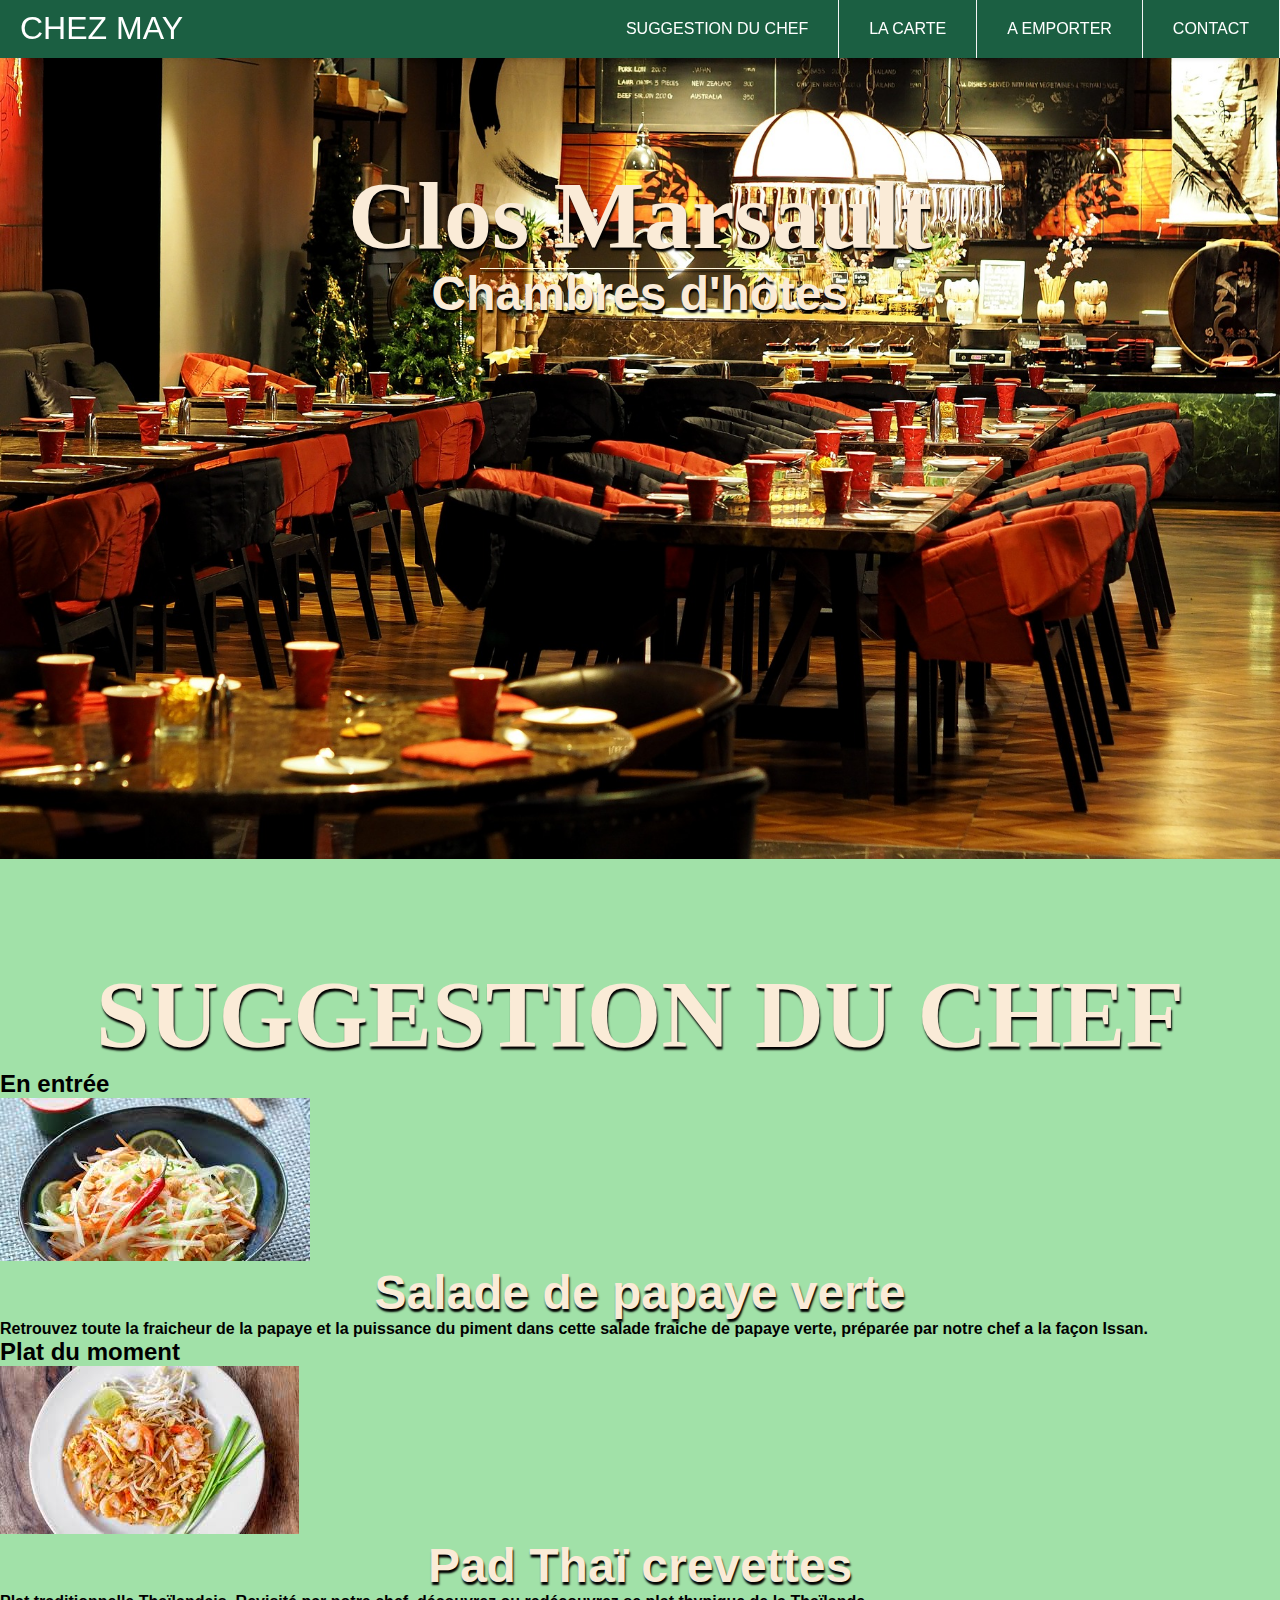
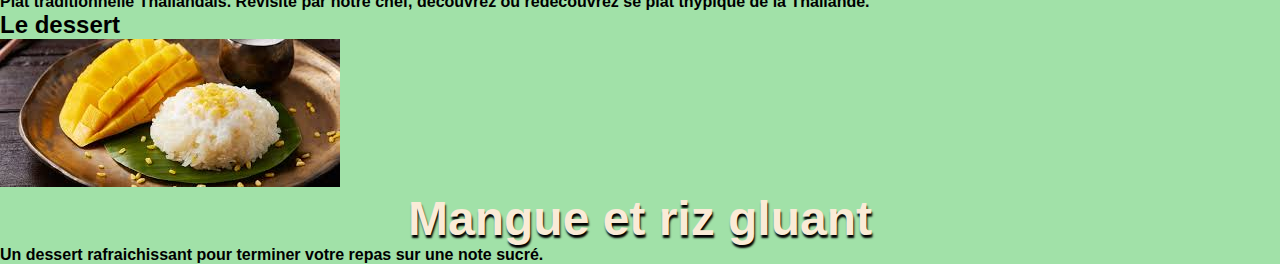
==== index.html @ 7b8f0cb0 "Refonte total" ====
<!DOCTYPE html>
<html lang="en">
  <head>
    <meta charset="UTF-8" />
    <meta http-equiv="X-UA-Compatible" content="IE=edge" />
    <meta name="viewport" content="width=device-width, initial-scale=1.0" />
    <title>Accueil</title>
    <link
      rel="icon"
      type="image/png"
      sizes="16x16"
      href="./images/logovert.png"
    />
    <link type="text/css" rel="stylesheet" href="./style.css" />
  </head>
  <body>
    <header class="header">
      <a href="" class="logo">CHEZ MAY</a>
      <input class="menu-btn" type="checkbox" id="menu-btn" />
      <label class="menu-icon" for="menu-btn"
        ><span class="navicon"></span
      ></label>
      <ul class="menu">
        <li><a href="#work">SUGGESTION DU CHEF</a></li>
        <li><a href="#about">LA CARTE</a></li>
        <li><a href="#careers">A EMPORTER</a></li>
        <li><a href="#contact">CONTACT</a></li>
      </ul>
    </header>

    <div id="imagePrincipale">
      <h1>Clos Marsault</h1>
      <div id="premierTrait"></div>
      <h3>Chambres d'hôtes</h3>
    </div>

    <div class="suggestion">
      <h1>SUGGESTION DU CHEF</h1>
      <div class="entre">
        <h2>En entrée</h2>
        <img src="./images/saladepapaye2.jpg" />
        <h3>Salade de papaye verte</h3>
        <h4>
          Retrouvez toute la fraicheur de la papaye et la puissance du piment
          dans cette salade fraiche de papaye verte, préparée par notre chef a
          la façon Issan.
        </h4>
      </div>
      <div class="plat">
        <h2>Plat du moment</h2>
        <img src="./images/padthai.jpg" />
        <h3>Pad Thaï crevettes</h3>
        <h4>
          Plat traditionnelle Thaïlandais. Revisité par notre chef, découvrez ou
          redécouvrez se plat thypique de la Thaïlande.
        </h4>
      </div>
      <div class="dessert">
        <h2>Le dessert</h2>
        <img src="./images/mangue2.jpg" />
        <h3>Mangue et riz gluant</h3>
        <h4>
          Un dessert rafraichissant pour terminer votre repas sur une note
          sucré.
        </h4>
      </div>
    </div>

    <script src="./script.js"></script>
  </body>
</html>
---- style.css ----
* {
  margin: 0;
  padding: 0;
}
body {
  margin: 0;
  font-family: Helvetica, sans-serif;
  background-color: rgba(161, 225, 168, 1);
}

a {
  color: #000;
}

/* header */

.header {
  background-color: rgba(27, 95, 66, 1);
  box-shadow: 1px 1px 4px 0 rgba(0, 0, 0, 0.1);
  position: fixed;
  width: 100%;
  z-index: 3;
}

.header ul {
  margin: 0;
  padding: 0;
  list-style: none;
  overflow: hidden;
  background-color: rgba(27, 95, 66, 1);
}

.header li a {
  color: white;
  display: block;
  padding: 20px 20px;
  border-right: 1px solid #f4f4f4;
  text-decoration: none;
}

.header li a:hover,
.header .menu-btn:hover {
  color: #000;
  background-color: #f4f4f4;
}

.header .logo {
  color: white;
  display: block;
  float: left;
  font-size: 2em;
  padding: 10px 20px;
  text-decoration: none;
}

/* menu */

.header .menu {
  clear: both;
  max-height: 0;
  transition: max-height 0.2s ease-out;
}

/* menu icon */

.header .menu-icon {
  cursor: pointer;
  display: inline-block;
  float: right;
  padding: 28px 20px;
  position: relative;
  user-select: none;
}

.header .menu-icon .navicon {
  background: #333;
  display: block;
  height: 2px;
  position: relative;
  transition: background 0.2s ease-out;
  width: 18px;
}

.header .menu-icon .navicon:before,
.header .menu-icon .navicon:after {
  background: #333;
  content: "";
  display: block;
  height: 100%;
  position: absolute;
  transition: all 0.2s ease-out;
  width: 100%;
}

.header .menu-icon .navicon:before {
  top: 5px;
}

.header .menu-icon .navicon:after {
  top: -5px;
}

/* menu btn */

.header .menu-btn {
  display: none;
}

.header .menu-btn:checked ~ .menu {
  max-height: 240px;
}

.header .menu-btn:checked ~ .menu-icon .navicon {
  background: transparent;
}

.header .menu-btn:checked ~ .menu-icon .navicon:before {
  transform: rotate(-45deg);
}

.header .menu-btn:checked ~ .menu-icon .navicon:after {
  transform: rotate(45deg);
}

.header .menu-btn:checked ~ .menu-icon:not(.steps) .navicon:before,
.header .menu-btn:checked ~ .menu-icon:not(.steps) .navicon:after {
  top: 0;
}

/* 48em = 768px */

@media (min-width: 48em) {
  .header li {
    float: left;
  }
  .header li a {
    padding: 20px 30px;
  }
  .header .menu {
    clear: none;
    float: right;
    max-height: none;
  }
  .header .menu-icon {
    display: none;
  }
}
/* !!!!!!!!!!image page d'accueil!!!!!!!!!!!!!!!!!!! */
#imagePrincipale {
  padding-top: 60px;
  background: url(./images/grandes\ images/sallerestaurant.jpg) no-repeat fixed
    50% 50%;
  background-size: cover;
  height: 799px;
}

h1 {
  font-family: "Dancing Script", cursive;
  text-align: center;
  color: antiquewhite;
  font-size: 6em;
  margin-top: 100px;
  text-shadow: 1px 3px 2px black;
}

#premierTrait {
  height: 1px;
  width: 25%;
  margin: -3px auto;
  background-color: #fffae1;
  box-shadow: 1px 3px 2px black;
}

h3 {
  text-align: center;
  color: antiquewhite;
  font-size: 3em;
  text-shadow: 1px 3px 2px black;
}
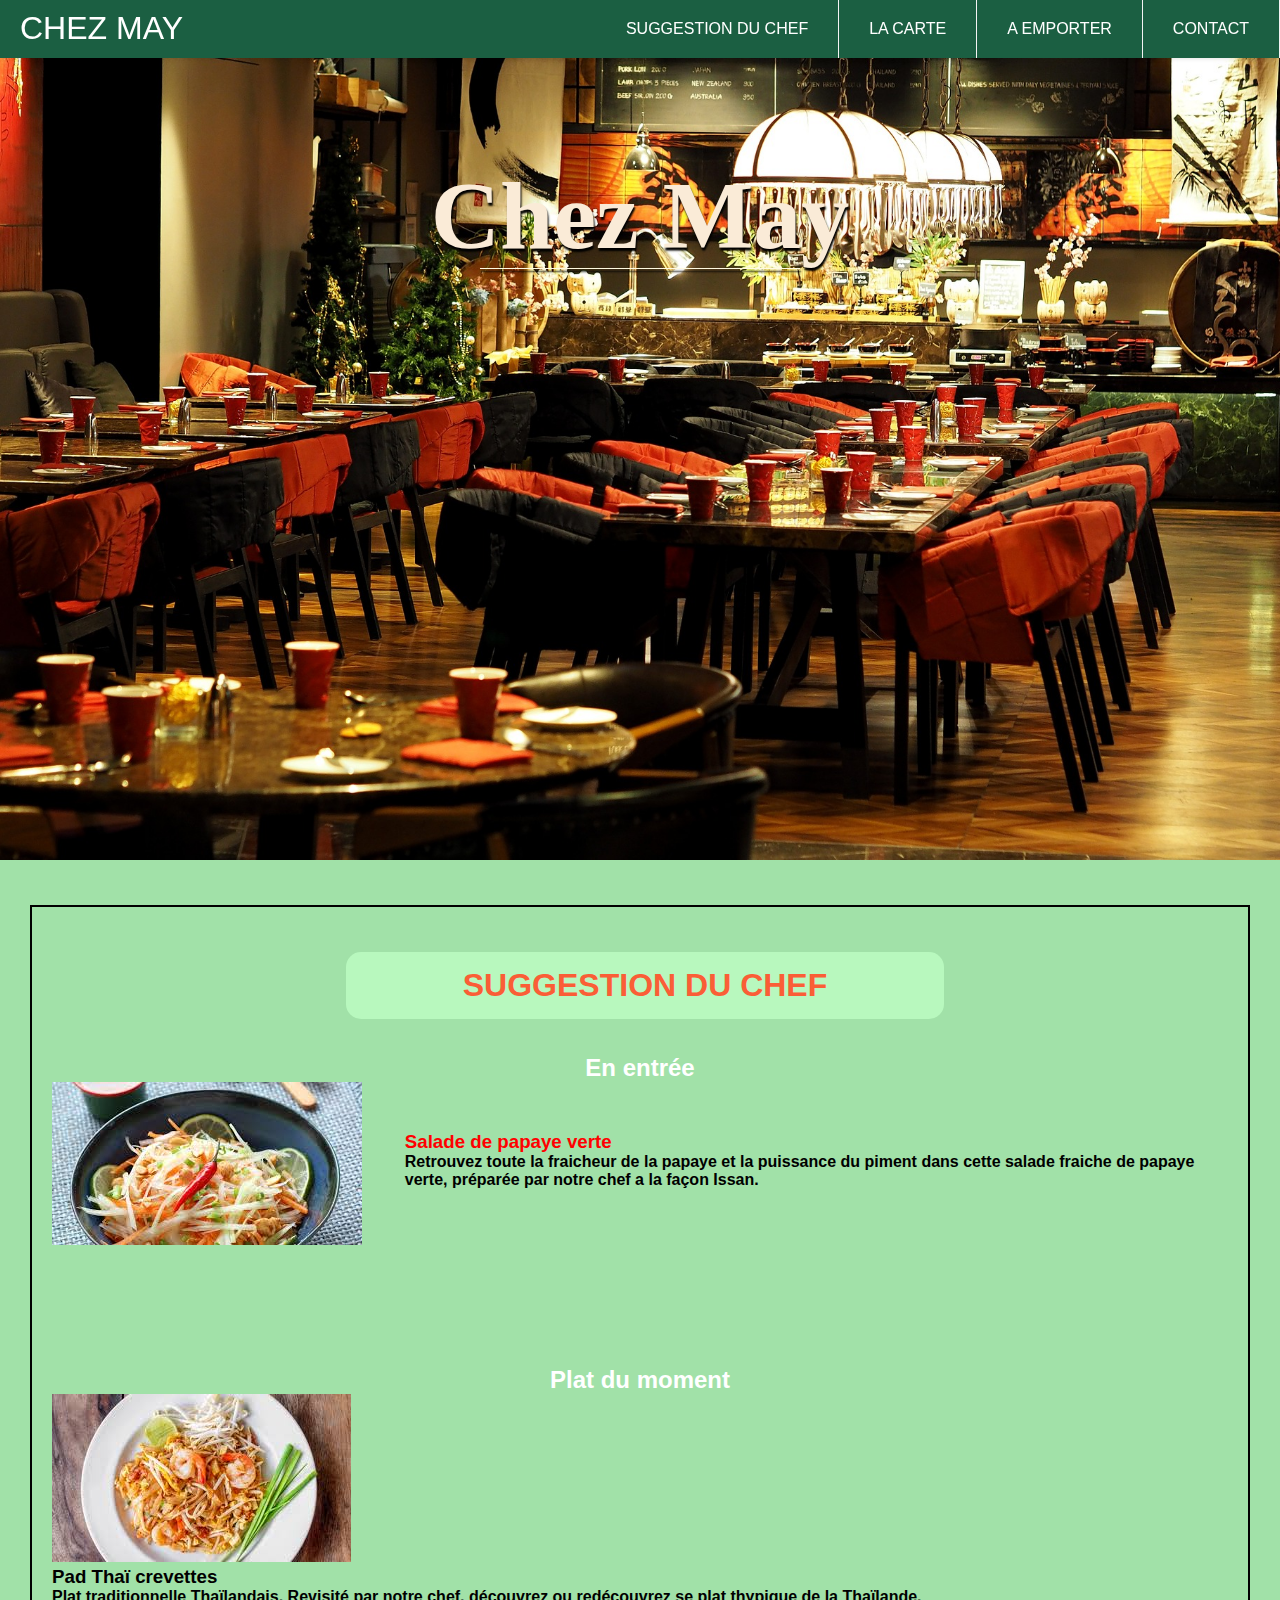
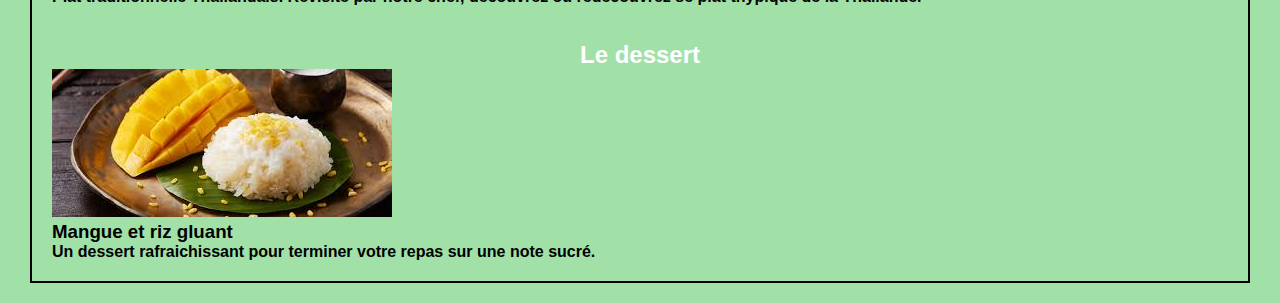
==== commit cfee865f: "Suggestion du chef" ====
--- a/index.html
+++ b/index.html
@@ -29,16 +29,15 @@
     </header>
 
     <div id="imagePrincipale">
-      <h1>Clos Marsault</h1>
+      <h1>Chez May</h1>
       <div id="premierTrait"></div>
-      <h3>Chambres d'hôtes</h3>
     </div>
 
     <div class="suggestion">
       <h1>SUGGESTION DU CHEF</h1>
+      <h2>En entrée</h2>
+      <img class="salade" src="./images/saladepapaye2.jpg" />
       <div class="entre">
-        <h2>En entrée</h2>
-        <img src="./images/saladepapaye2.jpg" />
         <h3>Salade de papaye verte</h3>
         <h4>
           Retrouvez toute la fraicheur de la papaye et la puissance du piment
@@ -46,8 +45,8 @@
           la façon Issan.
         </h4>
       </div>
+      <h2>Plat du moment</h2>
       <div class="plat">
-        <h2>Plat du moment</h2>
         <img src="./images/padthai.jpg" />
         <h3>Pad Thaï crevettes</h3>
         <h4>
--- a/style.css
+++ b/style.css
@@ -146,15 +146,17 @@
   }
 }
 /* !!!!!!!!!!image page d'accueil!!!!!!!!!!!!!!!!!!! */
+
 #imagePrincipale {
   padding-top: 60px;
   background: url(./images/grandes\ images/sallerestaurant.jpg) no-repeat fixed
     50% 50%;
   background-size: cover;
-  height: 799px;
-}
-
-h1 {
+  /* height: 799px; */
+  height: 50em;
+}
+
+#imagePrincipale h1 {
   font-family: "Dancing Script", cursive;
   text-align: center;
   color: antiquewhite;
@@ -171,9 +173,36 @@
   box-shadow: 1px 3px 2px black;
 }
 
-h3 {
+.suggestion {
+  margin: 45px 30px 20px 30px;
+  border: 2px solid;
+  padding: 20px;
+}
+
+.suggestion h1 {
+  background-color: rgba(184, 248, 190, 1);
+  color: rgb(250, 94, 54);
   text-align: center;
-  color: antiquewhite;
-  font-size: 3em;
-  text-shadow: 1px 3px 2px black;
-}
+  width: 50%;
+  margin-left: 25%;
+  margin-top: 25px;
+  margin-bottom: 30px;
+  padding: 15px 5px 15px 5px;
+  border-radius: 15px;
+}
+.suggestion h2 {
+  text-align: center;
+  margin-top: 35px;
+  color: white;
+}
+.entre {
+  display: flex;
+  flex-direction: column;
+  margin-left: 30%;
+  margin-top: -10%;
+  margin-bottom: 15%;
+}
+
+.entre h3 {
+  color: red;
+}
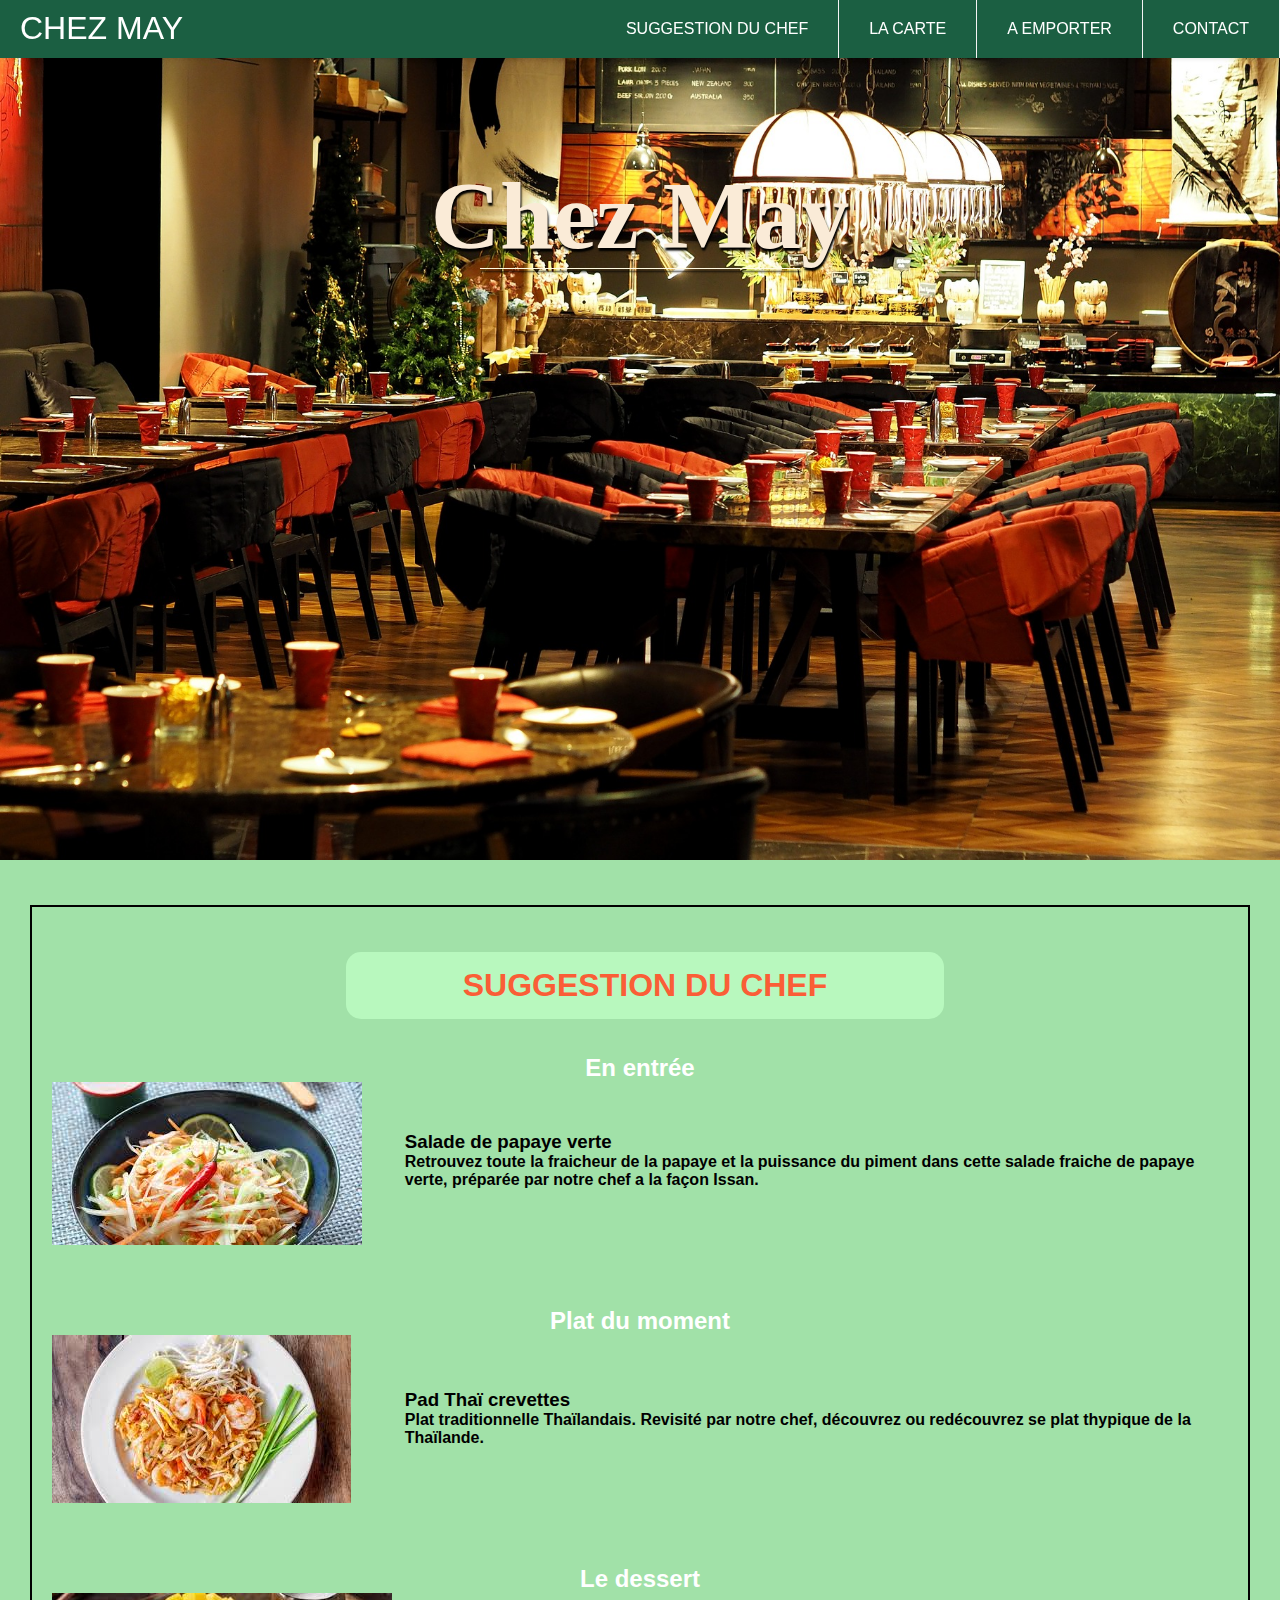
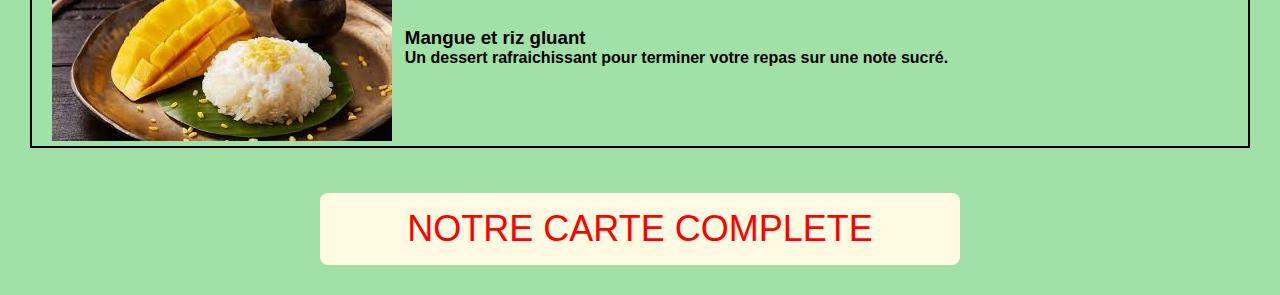
==== commit af21c654: "mise en place de suggestion du chef plus bouton" ====
--- a/index.html
+++ b/index.html
@@ -46,17 +46,17 @@
         </h4>
       </div>
       <h2>Plat du moment</h2>
+      <img class="pad" src="./images/padthai.jpg" />
       <div class="plat">
-        <img src="./images/padthai.jpg" />
         <h3>Pad Thaï crevettes</h3>
         <h4>
           Plat traditionnelle Thaïlandais. Revisité par notre chef, découvrez ou
           redécouvrez se plat thypique de la Thaïlande.
         </h4>
       </div>
+      <h2>Le dessert</h2>
+      <img class="mangue" src="./images/mangue2.jpg" />
       <div class="dessert">
-        <h2>Le dessert</h2>
-        <img src="./images/mangue2.jpg" />
         <h3>Mangue et riz gluant</h3>
         <h4>
           Un dessert rafraichissant pour terminer votre repas sur une note
@@ -65,6 +65,8 @@
       </div>
     </div>
 
+    <button class="button"><a href="#">NOTRE CARTE COMPLETE</a></button>
+
     <script src="./script.js"></script>
   </body>
 </html>
--- a/style.css
+++ b/style.css
@@ -200,9 +200,91 @@
   flex-direction: column;
   margin-left: 30%;
   margin-top: -10%;
-  margin-bottom: 15%;
-}
-
-.entre h3 {
+  margin-bottom: 10%;
+}
+.plat {
+  display: flex;
+  flex-direction: column;
+  margin-left: 30%;
+  margin-top: -10%;
+  margin-bottom: 10%;
+}
+.dessert {
+  display: flex;
+  flex-direction: column;
+  margin-left: 30%;
+  margin-top: -10%;
+  margin-bottom: 5%;
+}
+
+.button {
+  text-align: center;
+  border: none;
+  font-size: 1.2em;
+  border-radius: 8px;
+  font-size: 1.5em;
+  background-color: #fffae1;
+  width: 50%;
+  margin-left: 25%;
+  margin-top: 25px;
+  margin-bottom: 30px;
+  padding: 15px 5px 15px 5px;
+}
+.button a {
   color: red;
-}
+  text-decoration: none;
+  text-align: center;
+  border: none;
+  font-size: 1.2em;
+  border-radius: 8px;
+  font-size: 1.5em;
+}
+
+.button:hover {
+  background-color: red;
+}
+.button a:hover {
+  color: white;
+  background-color: red;
+}
+/* !!!!!!!!!!!!RESPONSIVE§§§§§§§§§§§§§§§§§§§§§§§§§§§§§ */
+@media (max-width: 600px) {
+  .suggestion {
+    margin: 0;
+    border: 2px solid;
+  }
+
+  .suggestion h1 {
+    width: auto;
+    margin-left: 5%;
+    margin-top: 25px;
+    margin-bottom: 30px;
+    padding: 0;
+  }
+
+  .salade {
+    width: 250px;
+  }
+  .entre {
+    margin: 0;
+  }
+  .pad {
+    width: 250px;
+  }
+  .plat {
+    margin: 0;
+  }
+  .mangue {
+    width: 250px;
+  }
+  .dessert {
+    margin: 0;
+  }
+  .button {
+    width: auto;
+    margin-left: 1%;
+    margin-top: 25px;
+    margin-bottom: 30px;
+    padding: 0;
+  }
+}
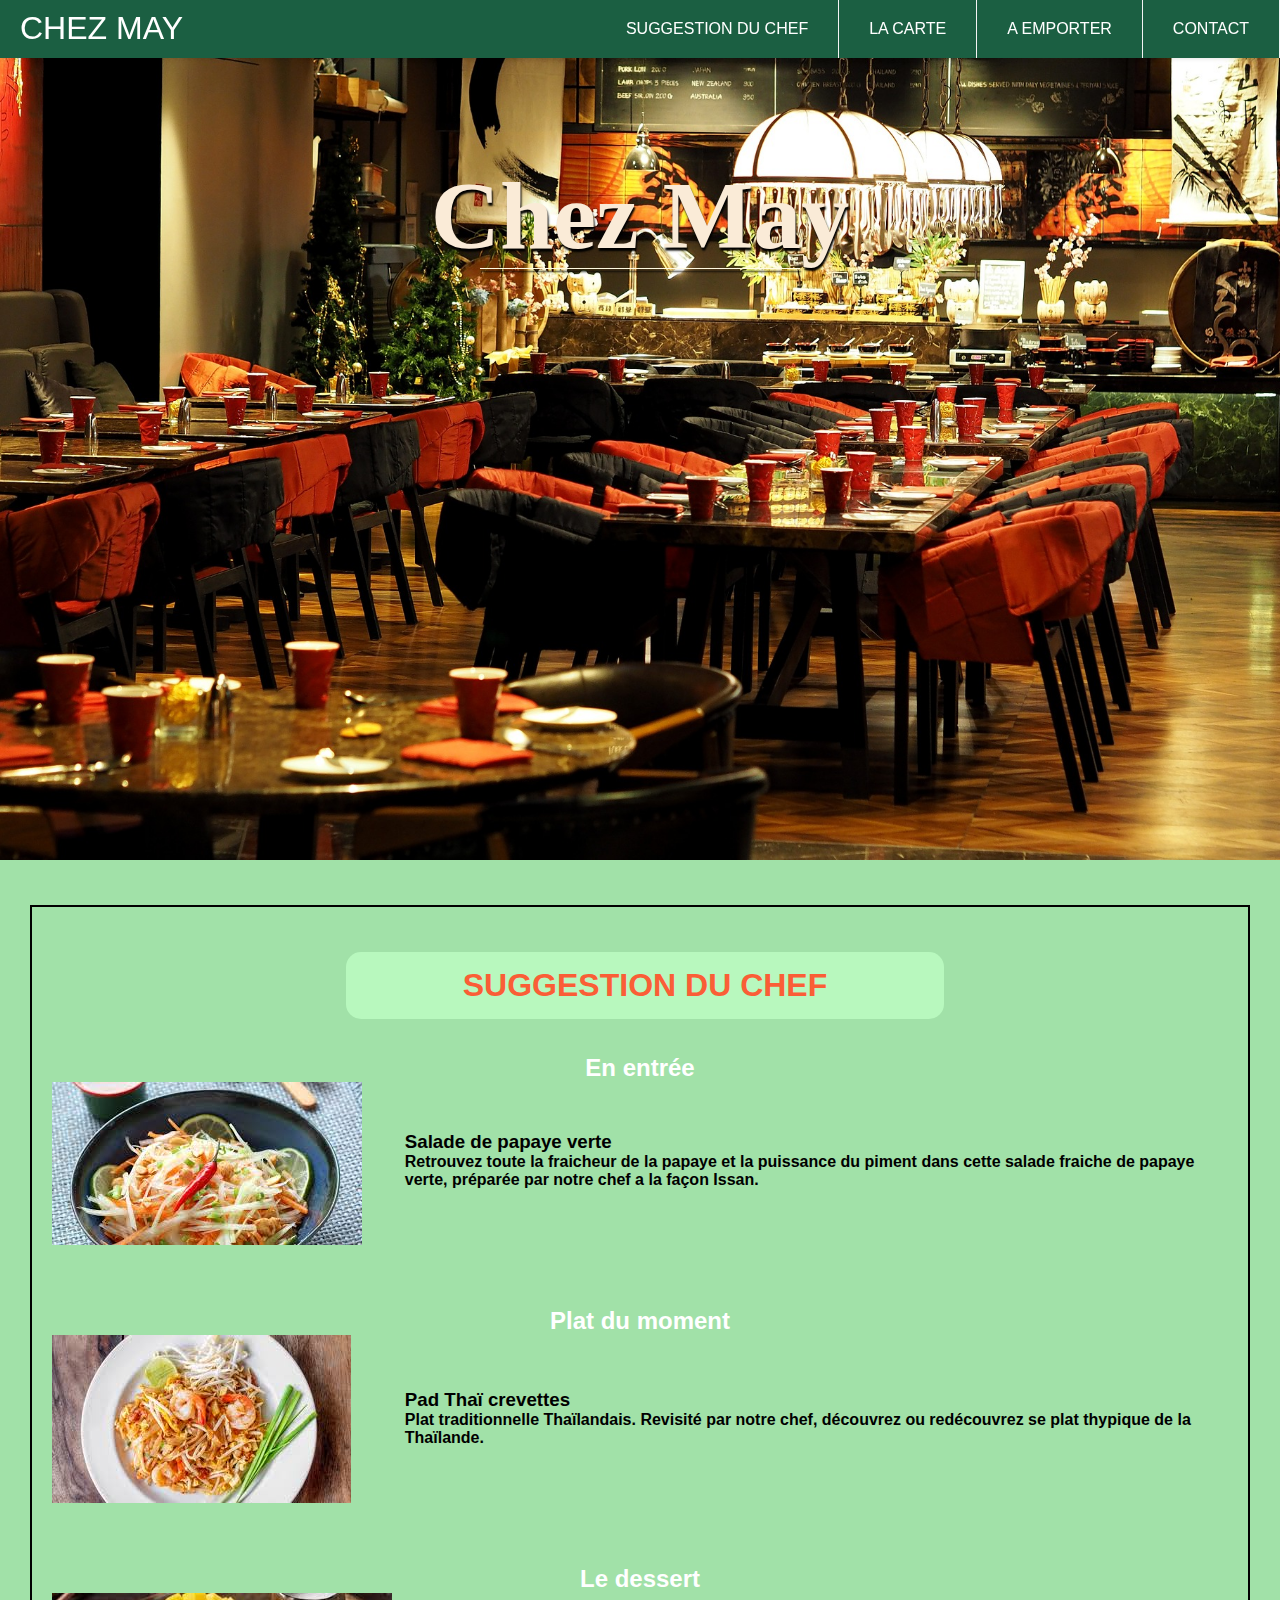
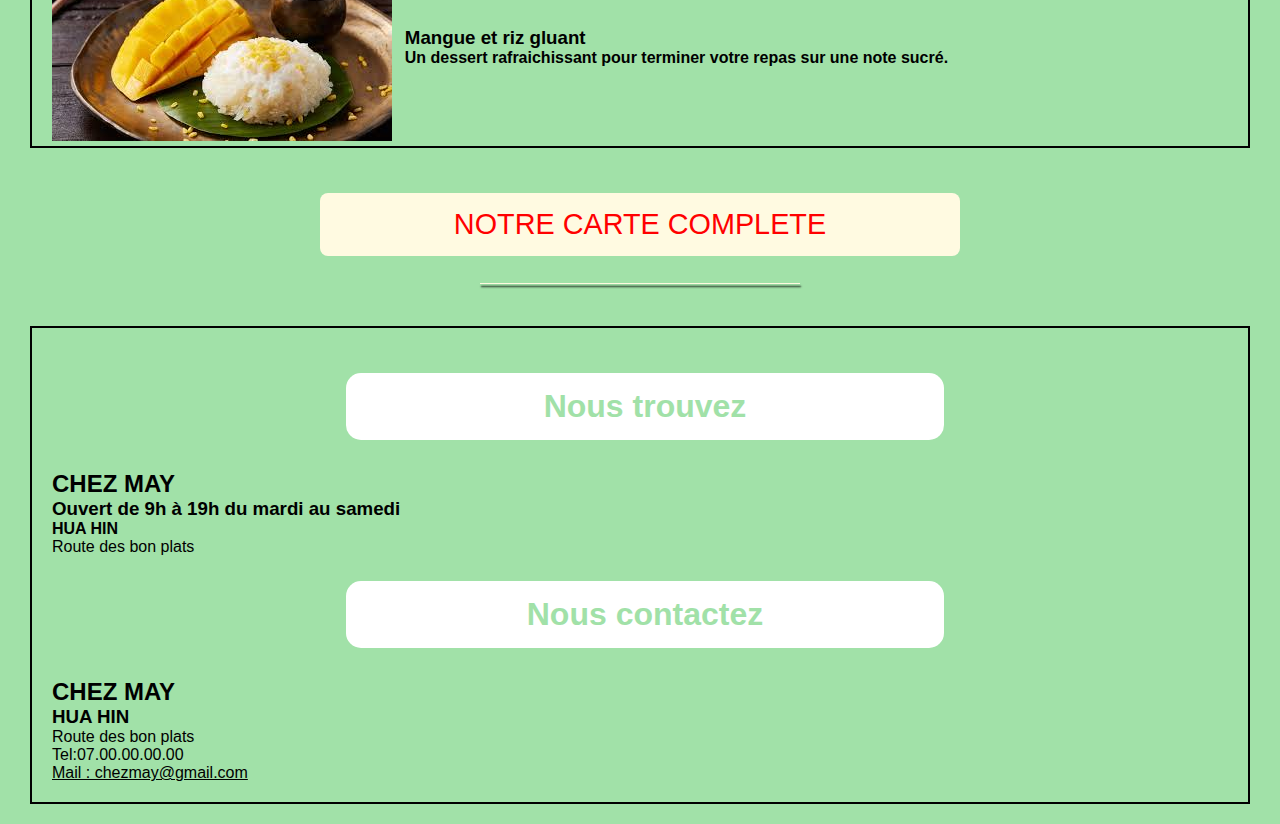
==== commit 92aee9a1: "Mise en place page contact" ====
--- a/index.html
+++ b/index.html
@@ -21,9 +21,9 @@
         ><span class="navicon"></span
       ></label>
       <ul class="menu">
-        <li><a href="#work">SUGGESTION DU CHEF</a></li>
-        <li><a href="#about">LA CARTE</a></li>
-        <li><a href="#careers">A EMPORTER</a></li>
+        <li><a href="#chef">SUGGESTION DU CHEF</a></li>
+        <li><a href="carte.html">LA CARTE</a></li>
+        <li><a href="aemporter.html">A EMPORTER</a></li>
         <li><a href="#contact">CONTACT</a></li>
       </ul>
     </header>
@@ -34,7 +34,7 @@
     </div>
 
     <div class="suggestion">
-      <h1>SUGGESTION DU CHEF</h1>
+      <h1 id="chef">SUGGESTION DU CHEF</h1>
       <h2>En entrée</h2>
       <img class="salade" src="./images/saladepapaye2.jpg" />
       <div class="entre">
@@ -65,7 +65,31 @@
       </div>
     </div>
 
-    <button class="button"><a href="#">NOTRE CARTE COMPLETE</a></button>
+    <button class="button">
+      <a href="carte.html">NOTRE CARTE COMPLETE</a>
+    </button>
+
+    <div id="secondTrait"></div>
+
+    <section class="contact" id="contact">
+      <h1>Nous trouvez</h1>
+      <div class="trouvez">
+        <h2>CHEZ MAY</h1>
+        <h3>Ouvert de 9h à 19h du mardi au samedi</h2>
+        <h4>HUA HIN</h3>
+        <p>Route des bon plats</p>
+      </div>
+      <h1>Nous contactez</h1>
+      <div class="contactez">
+        <h2>CHEZ MAY</h1>
+        <h3>HUA HIN</h3>
+        <p>Route des bon plats</p>
+        <p>Tel:07.00.00.00.00</p>
+        <a href="mailto:cookingmay7@gmail.com">
+          <p>Mail : chezmay@gmail.com</p>
+        </a>
+      </div>
+    </section>
 
     <script src="./script.js"></script>
   </body>
--- a/style.css
+++ b/style.css
@@ -222,7 +222,6 @@
   border: none;
   font-size: 1.2em;
   border-radius: 8px;
-  font-size: 1.5em;
   background-color: #fffae1;
   width: 50%;
   margin-left: 25%;
@@ -235,7 +234,6 @@
   text-decoration: none;
   text-align: center;
   border: none;
-  font-size: 1.2em;
   border-radius: 8px;
   font-size: 1.5em;
 }
@@ -246,6 +244,32 @@
 .button a:hover {
   color: white;
   background-color: red;
+}
+
+#secondTrait {
+  height: 1px;
+  width: 25%;
+  margin: -3px auto;
+  background-color: #fffae1;
+  box-shadow: 1px 3px 2px black;
+}
+.contact {
+  margin: 45px 30px 20px 30px;
+  border: 2px solid;
+  padding: 20px;
+  border: 2px solid;
+}
+.contact h1 {
+  background-color: white;
+  color: rgba(161, 225, 168, 1);
+  text-align: center;
+  font-size: 2em;
+  width: 50%;
+  margin-left: 25%;
+  margin-top: 25px;
+  margin-bottom: 30px;
+  padding: 15px 5px 15px 5px;
+  border-radius: 15px;
 }
 /* !!!!!!!!!!!!RESPONSIVE§§§§§§§§§§§§§§§§§§§§§§§§§§§§§ */
 @media (max-width: 600px) {
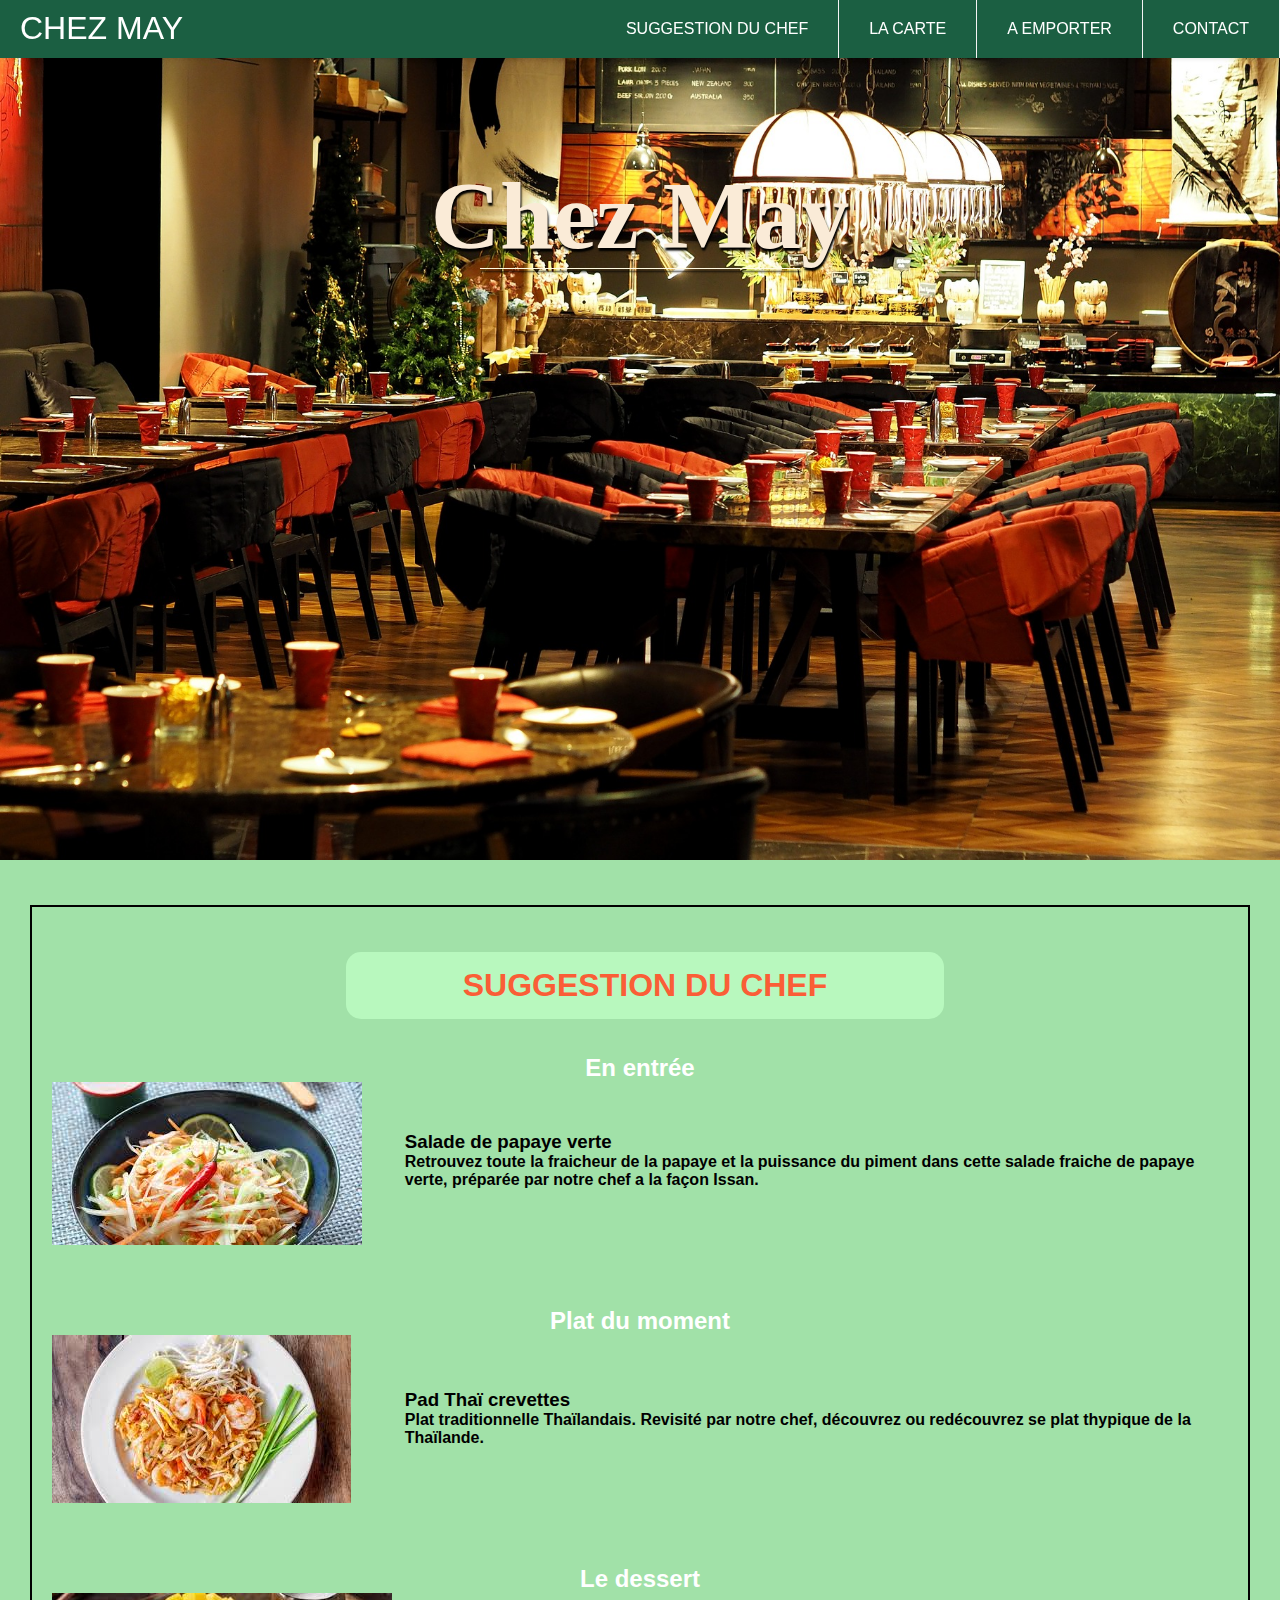
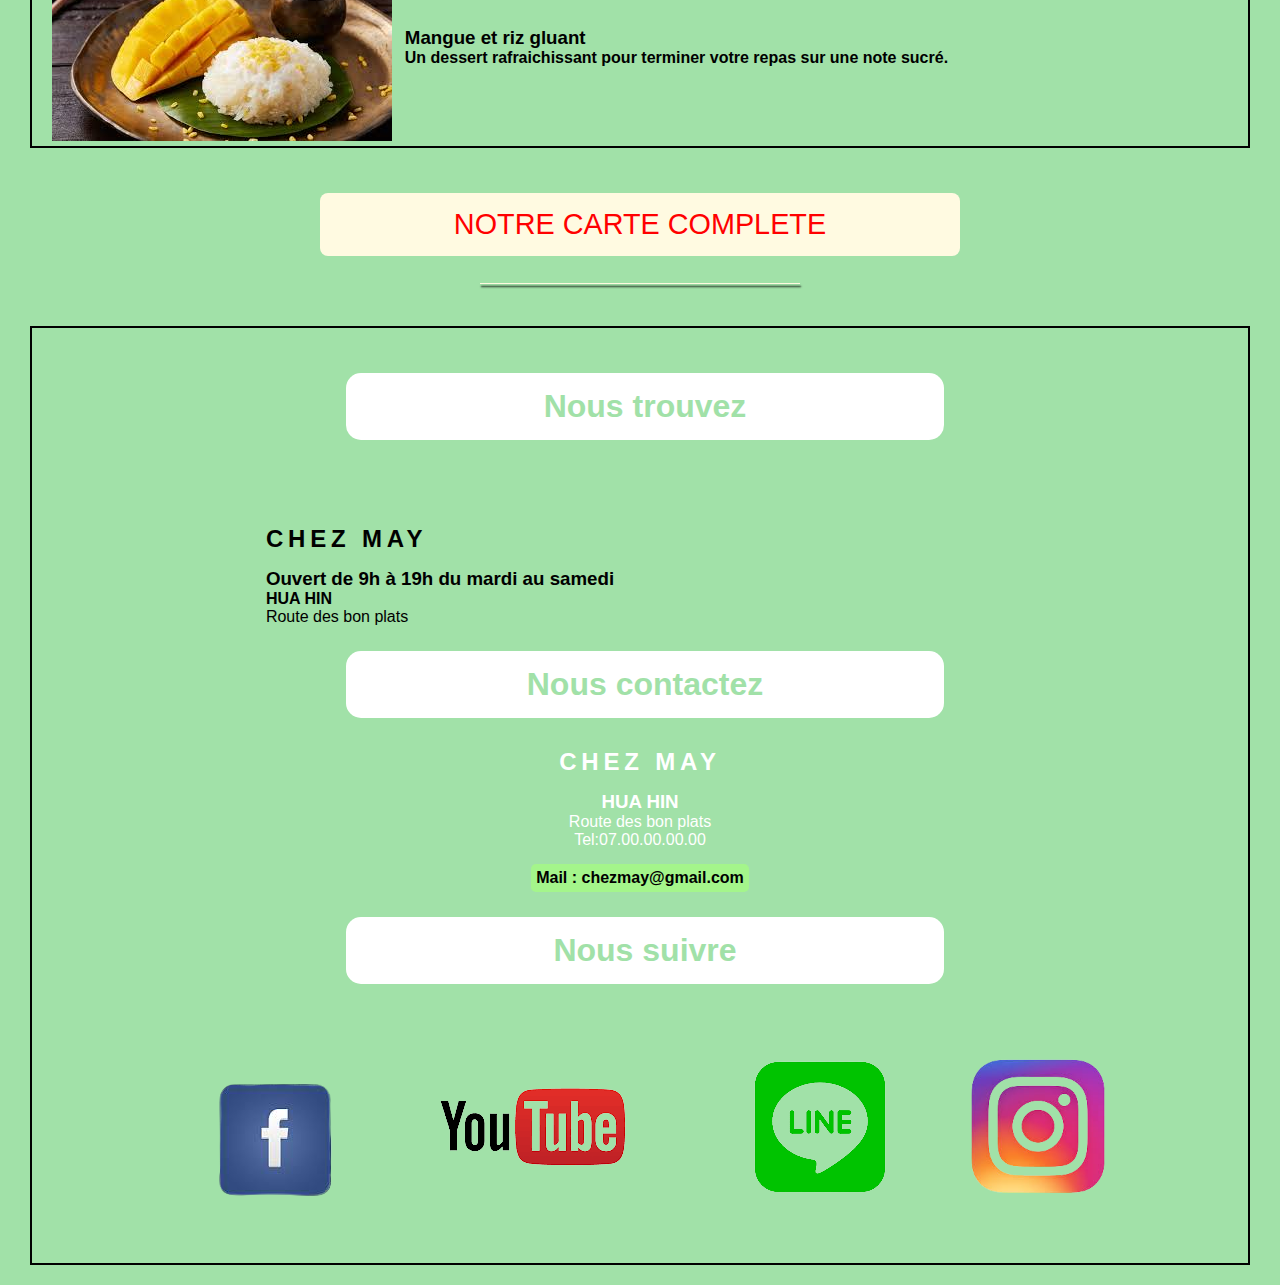
==== commit fa7e792e: "ajout google map" ====
--- a/index.html
+++ b/index.html
@@ -74,14 +74,19 @@
     <section class="contact" id="contact">
       <h1>Nous trouvez</h1>
       <div class="trouvez">
-        <h2>CHEZ MAY</h1>
+        <div class="adresse">
+          <h2>CHEZ MAY</h2>
         <h3>Ouvert de 9h à 19h du mardi au samedi</h2>
         <h4>HUA HIN</h3>
         <p>Route des bon plats</p>
+        </div>        
+        <div class="map">
+          <iframe src="https://www.google.com/maps/embed?pb=!1m18!1m12!1m3!1d4155.5693966290955!2d99.9497387513601!3d12.574573755930139!2m3!1f0!2f0!3f0!3m2!1i1024!2i768!4f13.1!3m3!1m2!1s0x30fdaaf400997211%3A0x40223bc2c381260!2sHua%20Hin%2C%20Province%20de%20Prachuap%20Khiri%20Khan%2077110%2C%20Tha%C3%AFlande!5e0!3m2!1sfr!2sfr!4v1614693896853!5m2!1sfr!2sfr" max-width="350" max-height="225" style="border:0;" allowfullscreen="" loading="lazy"></iframe>
+        </div>
       </div>
       <h1>Nous contactez</h1>
       <div class="contactez">
-        <h2>CHEZ MAY</h1>
+        <h2>CHEZ MAY</h2>
         <h3>HUA HIN</h3>
         <p>Route des bon plats</p>
         <p>Tel:07.00.00.00.00</p>
@@ -89,6 +94,21 @@
           <p>Mail : chezmay@gmail.com</p>
         </a>
       </div>
+      <h1>Nous suivre</h1>
+      <div class="reseaux">
+        <a href="#">
+          <img src="./images/face.png"/>
+        </a>
+        <a href="https://www.youtube.com/channel/UCrr8iSfGvHyCkcMxtnkQ85g" target="_blank">
+          <img src="./images/youtube.png"/>
+        </a>
+        <a href="#">
+          <img src="./images/line.png"/>
+        </a>
+        <a href="#">
+          <img src="./images/insta.png" width="150px"/>
+        </a>
+      </div>
     </section>
 
     <script src="./script.js"></script>
--- a/style.css
+++ b/style.css
@@ -260,8 +260,8 @@
   border: 2px solid;
 }
 .contact h1 {
-  background-color: white;
-  color: rgba(161, 225, 168, 1);
+  background-color: #ffffff;
+  color: #a1e1a8;
   text-align: center;
   font-size: 2em;
   width: 50%;
@@ -271,6 +271,49 @@
   padding: 15px 5px 15px 5px;
   border-radius: 15px;
 }
+.contact h2 {
+  padding-bottom: 15px;
+  letter-spacing: 0.2em;
+  size: 7em;
+  font-weight: bold;
+}
+.trouvez {
+  display: flex;
+  justify-content: center;
+}
+.adresse {
+  margin-top: 55px;
+  margin-left: 25px;
+}
+.map {
+  margin-left: 125px;
+}
+.contactez {
+  display: flex;
+  flex-direction: column;
+  align-items: center;
+  color: white;
+}
+.contactez a {
+  text-decoration: none;
+  margin-top: 15px;
+}
+.contactez a p {
+  font-weight: bold;
+  background-color: rgb(164, 245, 139);
+  border-radius: 5px;
+  padding: 5px;
+}
+.contactez a p:hover {
+  color: #a1e1a8;
+  background-color: black;
+}
+
+.reseaux {
+  display: flex;
+  justify-content: center;
+  align-items: center;
+}
 /* !!!!!!!!!!!!RESPONSIVE§§§§§§§§§§§§§§§§§§§§§§§§§§§§§ */
 @media (max-width: 600px) {
   .suggestion {
@@ -311,4 +354,23 @@
     margin-bottom: 30px;
     padding: 0;
   }
-}
+  .trouvez {
+    flex-direction: column;
+  }
+  .map {
+    margin-left: 0px;
+    margin-top: 15px;
+    width: 150px;
+  }
+  .reseaux {
+    display: flex;
+    flex-direction: column;
+  }
+}
+@media (max-width: 400px) {
+  .map {
+    margin-left: -40px;
+    width: 100px;
+    justify-content: center;
+  }
+}
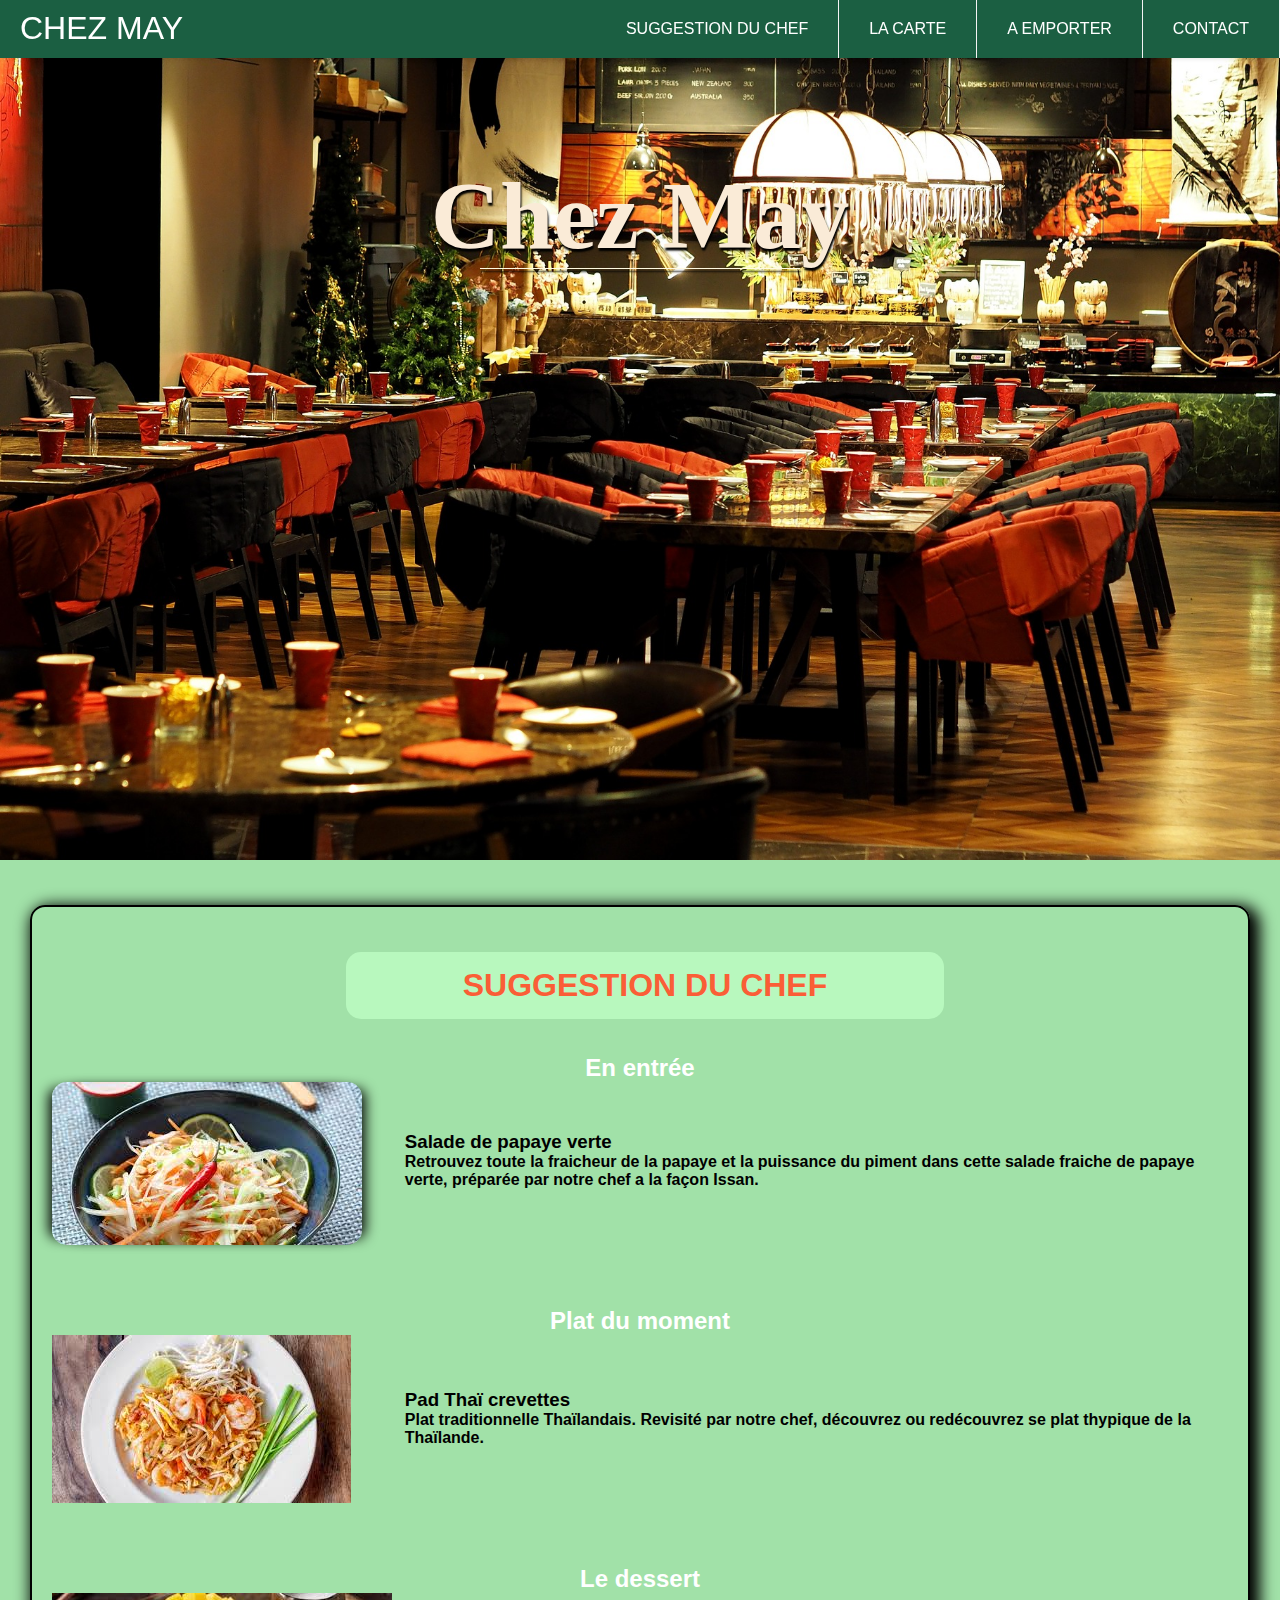
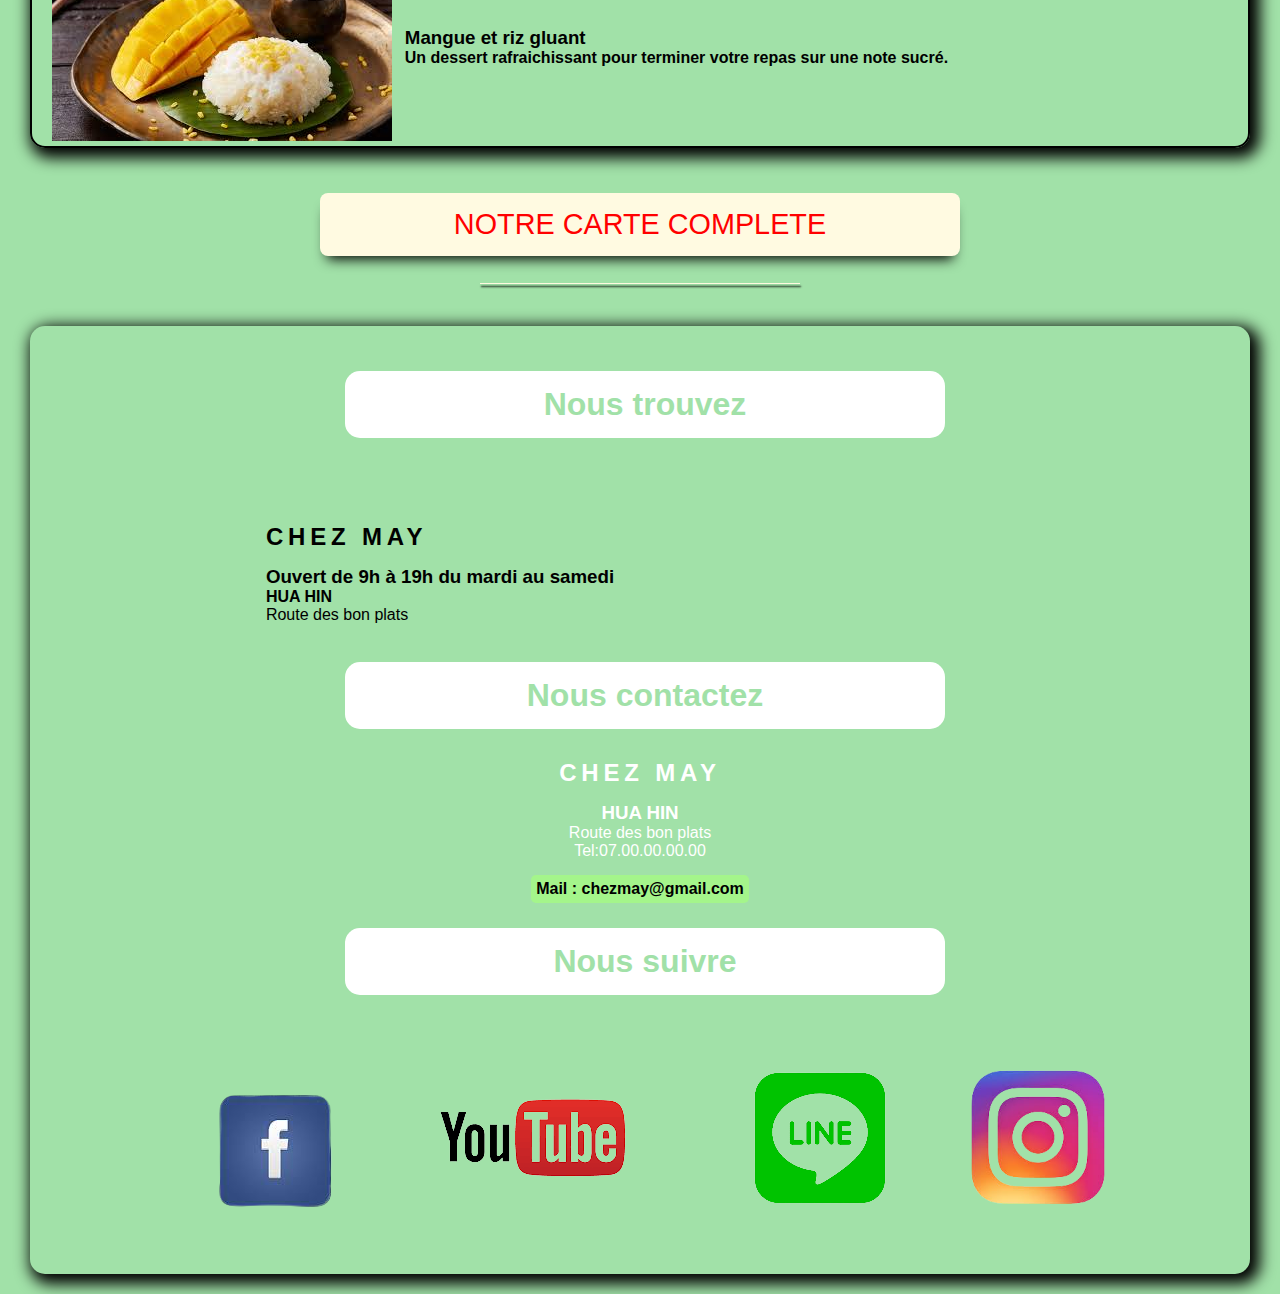
==== commit 3ce0240c: "debut de la page la carte" ====
--- a/index.html
+++ b/index.html
@@ -66,7 +66,9 @@
     </div>
 
     <button class="button">
+      <p>
       <a href="carte.html">NOTRE CARTE COMPLETE</a>
+      </p>
     </button>
 
     <div id="secondTrait"></div>
--- a/style.css
+++ b/style.css
@@ -177,6 +177,8 @@
   margin: 45px 30px 20px 30px;
   border: 2px solid;
   padding: 20px;
+  border-radius: 15px;
+  box-shadow: 5px 5px 15px 5px #000000;
 }
 
 .suggestion h1 {
@@ -202,6 +204,11 @@
   margin-top: -10%;
   margin-bottom: 10%;
 }
+.salade {
+  border-radius: 15px;
+  box-shadow: -10px 0px 13px -7px #000000, 10px 0px 13px -7px #000000,
+    10px -12px 33px 18px rgba(0, 0, 0, 0);
+}
 .plat {
   display: flex;
   flex-direction: column;
@@ -218,7 +225,6 @@
 }
 
 .button {
-  text-align: center;
   border: none;
   font-size: 1.2em;
   border-radius: 8px;
@@ -228,13 +234,12 @@
   margin-top: 25px;
   margin-bottom: 30px;
   padding: 15px 5px 15px 5px;
+  box-shadow: 0px 10px 13px -7px #000000, 5px 5px 15px 5px rgba(0, 0, 0, 0);
 }
 .button a {
   color: red;
   text-decoration: none;
   text-align: center;
-  border: none;
-  border-radius: 8px;
   font-size: 1.5em;
 }
 
@@ -255,9 +260,10 @@
 }
 .contact {
   margin: 45px 30px 20px 30px;
-  border: 2px solid;
+  /* border: 2px solid; */
   padding: 20px;
-  border: 2px solid;
+  border-radius: 15px;
+  box-shadow: 5px 5px 15px 5px #000000;
 }
 .contact h1 {
   background-color: #ffffff;
@@ -287,6 +293,7 @@
 }
 .map {
   margin-left: 125px;
+  margin-bottom: 15px;
 }
 .contactez {
   display: flex;
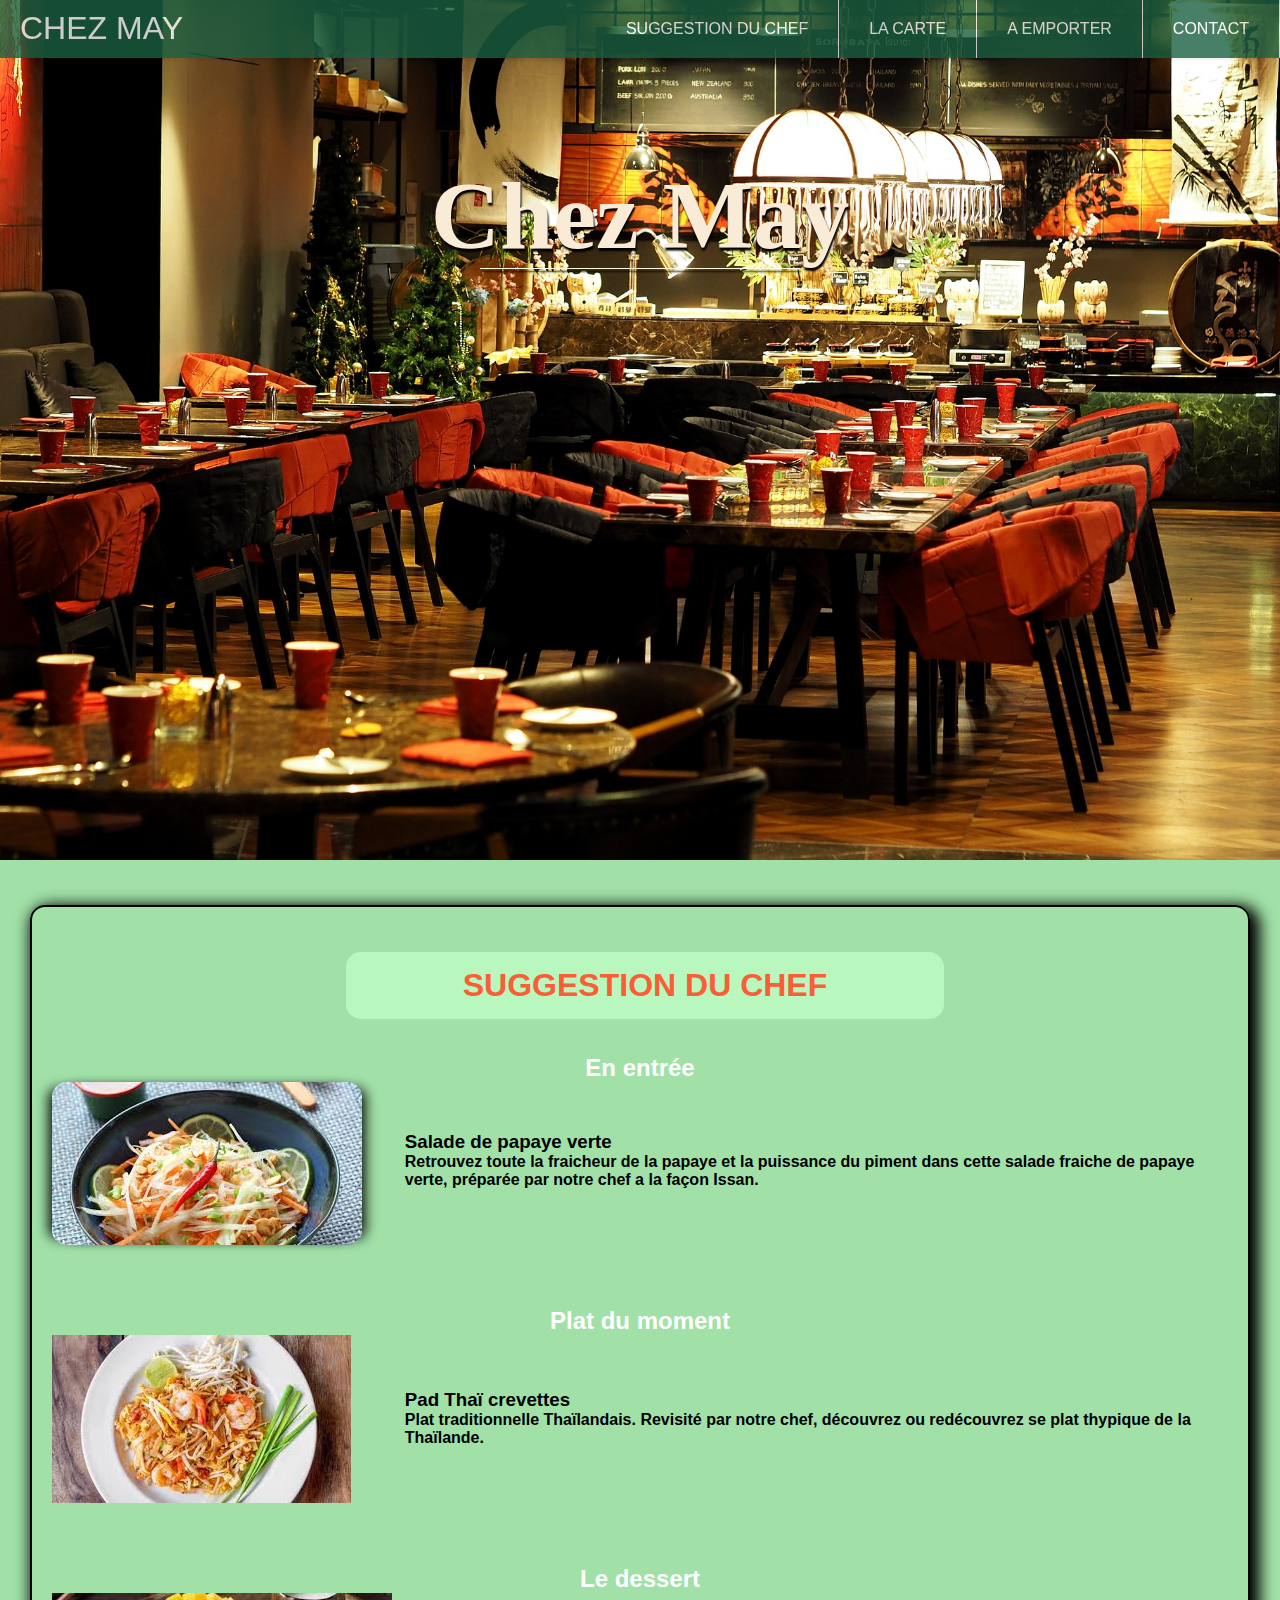
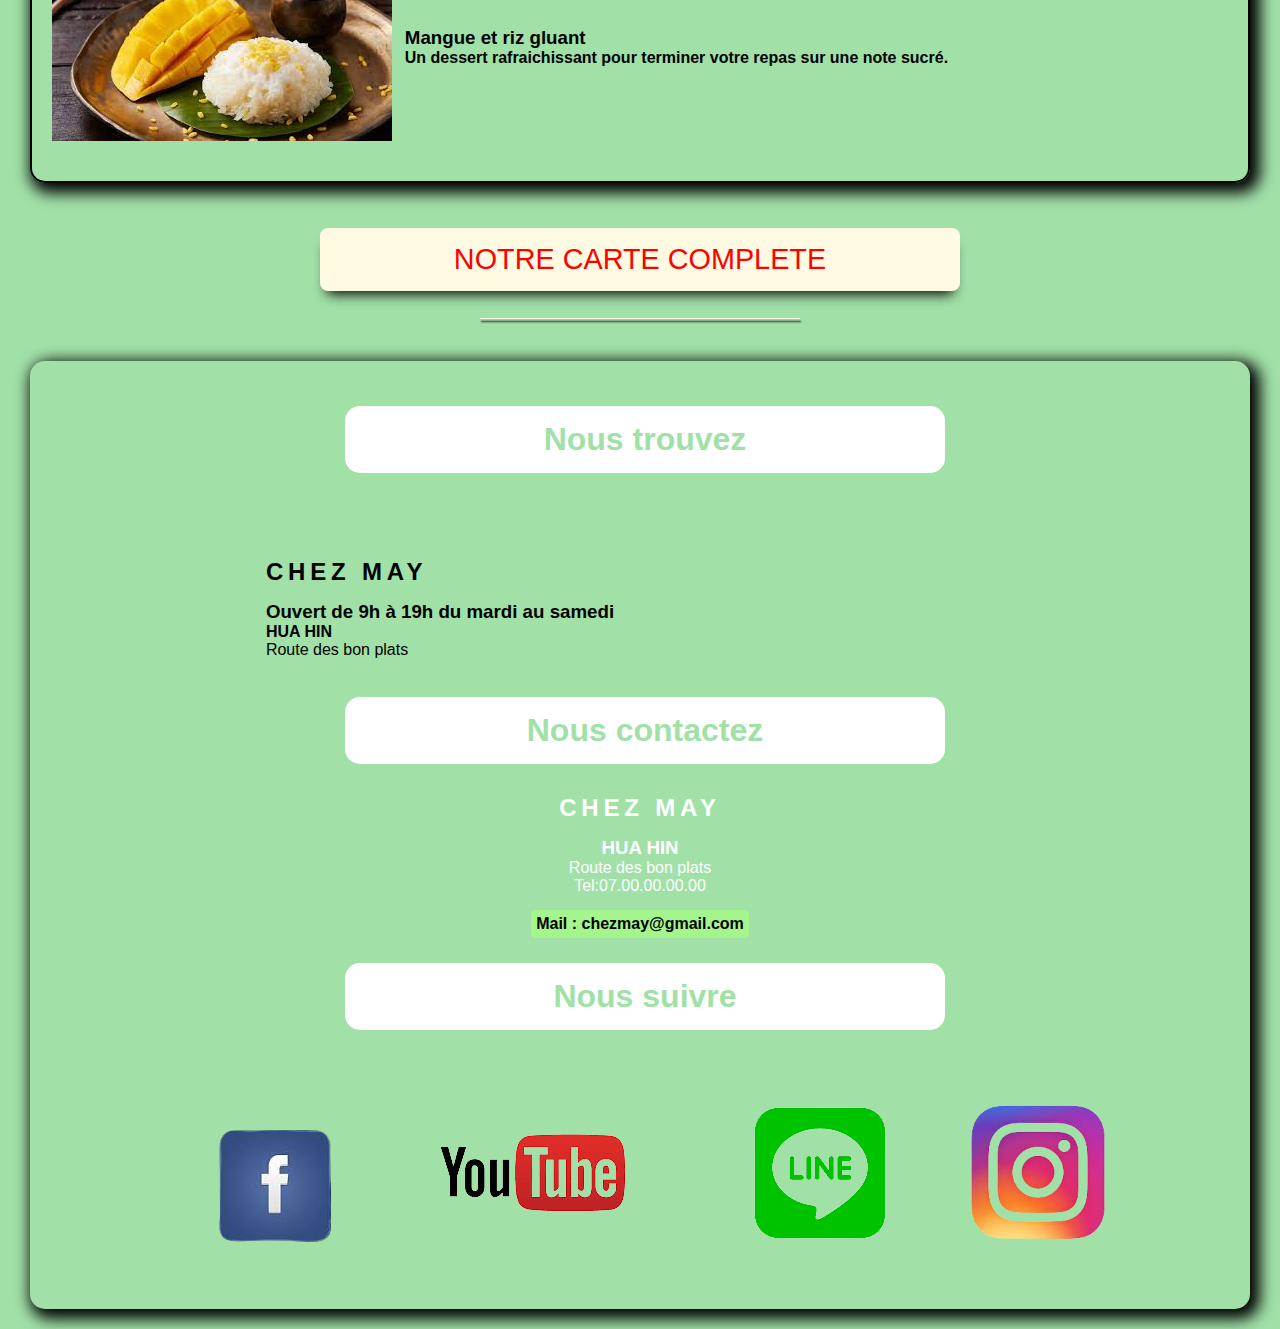
==== commit 51b4cd93: "avancement sur la page la carte" ====
--- a/index.html
+++ b/index.html
@@ -98,7 +98,7 @@
       </div>
       <h1>Nous suivre</h1>
       <div class="reseaux">
-        <a href="#">
+        <a href="https://fb.me/maycookingthai" target="_blank">
           <img src="./images/face.png"/>
         </a>
         <a href="https://www.youtube.com/channel/UCrr8iSfGvHyCkcMxtnkQ85g" target="_blank">
@@ -107,7 +107,7 @@
         <a href="#">
           <img src="./images/line.png"/>
         </a>
-        <a href="#">
+        <a href="https://instagram.com/may.cooking.thai?igshid=1qber49uqbxo9" target="_blank">
           <img src="./images/insta.png" width="150px"/>
         </a>
       </div>
--- a/style.css
+++ b/style.css
@@ -17,6 +17,7 @@
 .header {
   background-color: rgba(27, 95, 66, 1);
   box-shadow: 1px 1px 4px 0 rgba(0, 0, 0, 0.1);
+  opacity: 0.8;
   position: fixed;
   width: 100%;
   z-index: 3;
@@ -221,7 +222,7 @@
   flex-direction: column;
   margin-left: 30%;
   margin-top: -10%;
-  margin-bottom: 5%;
+  margin-bottom: 8%;
 }
 
 .button {
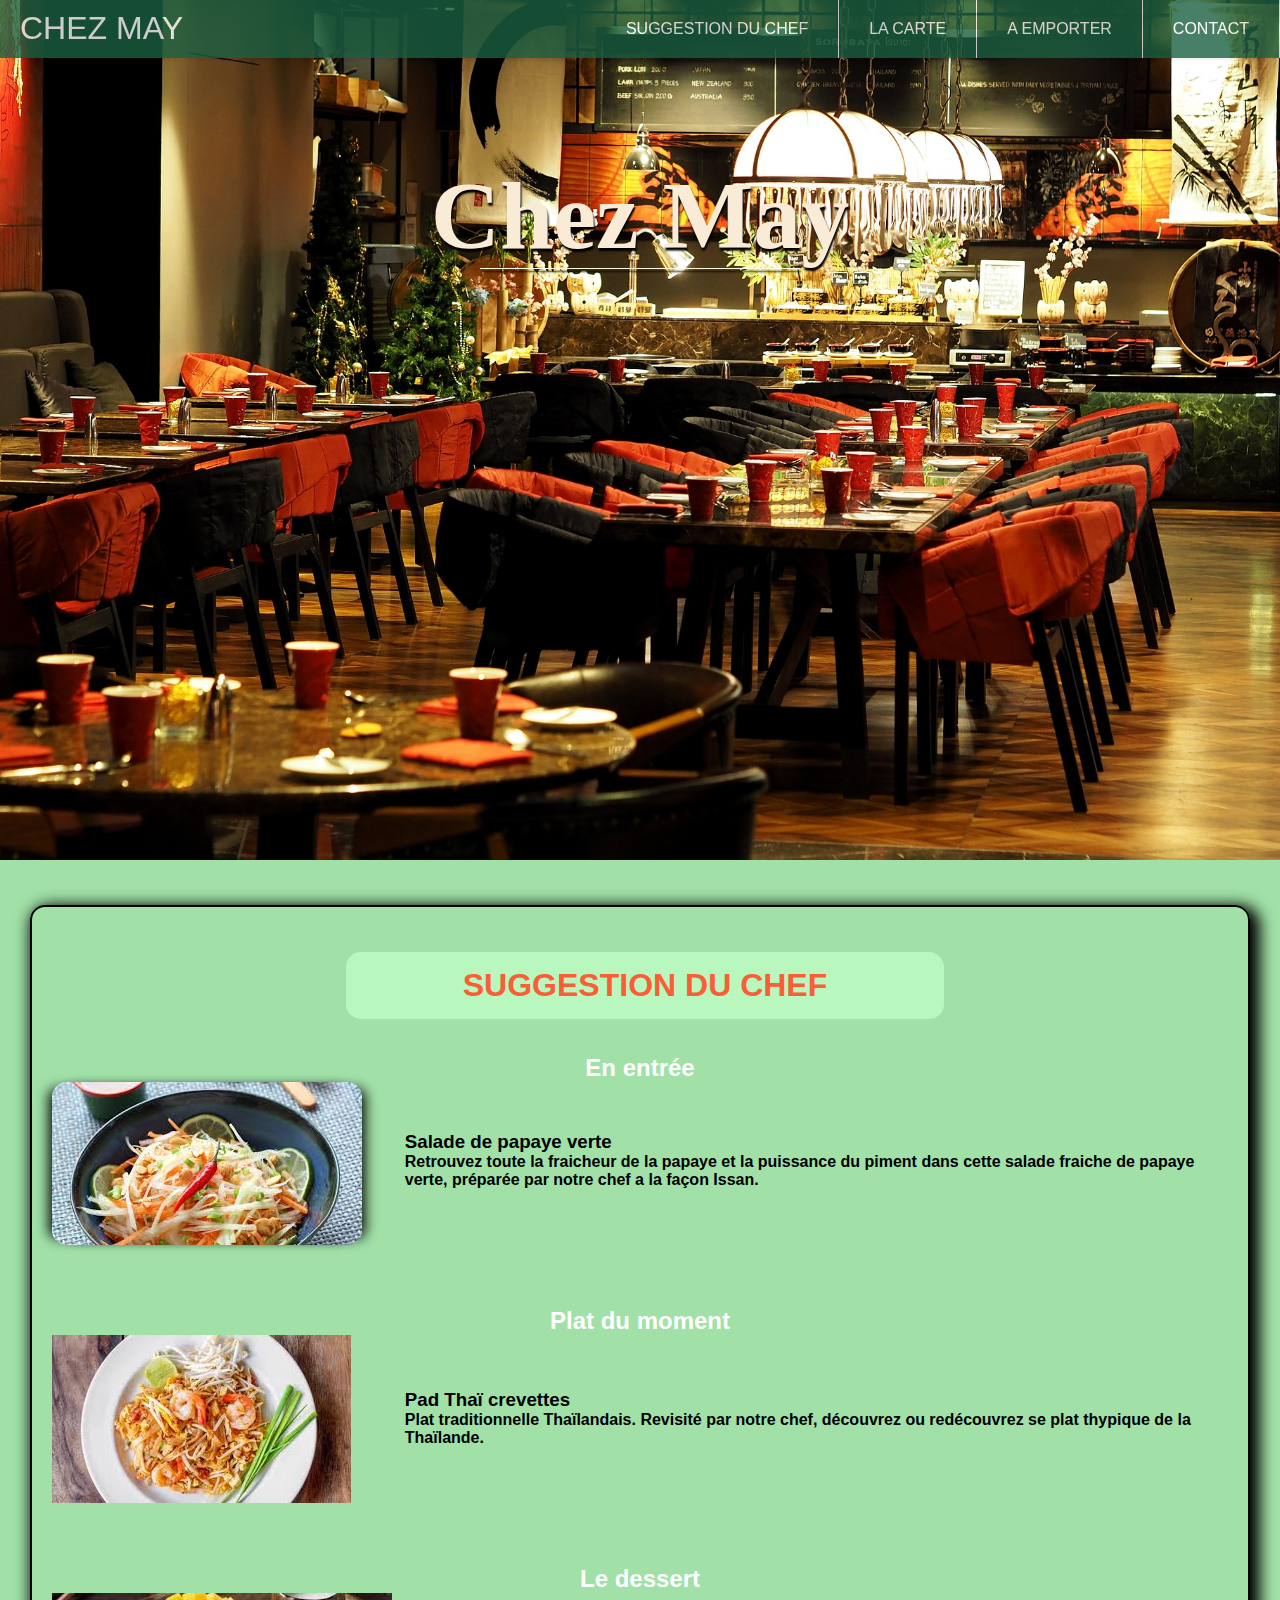
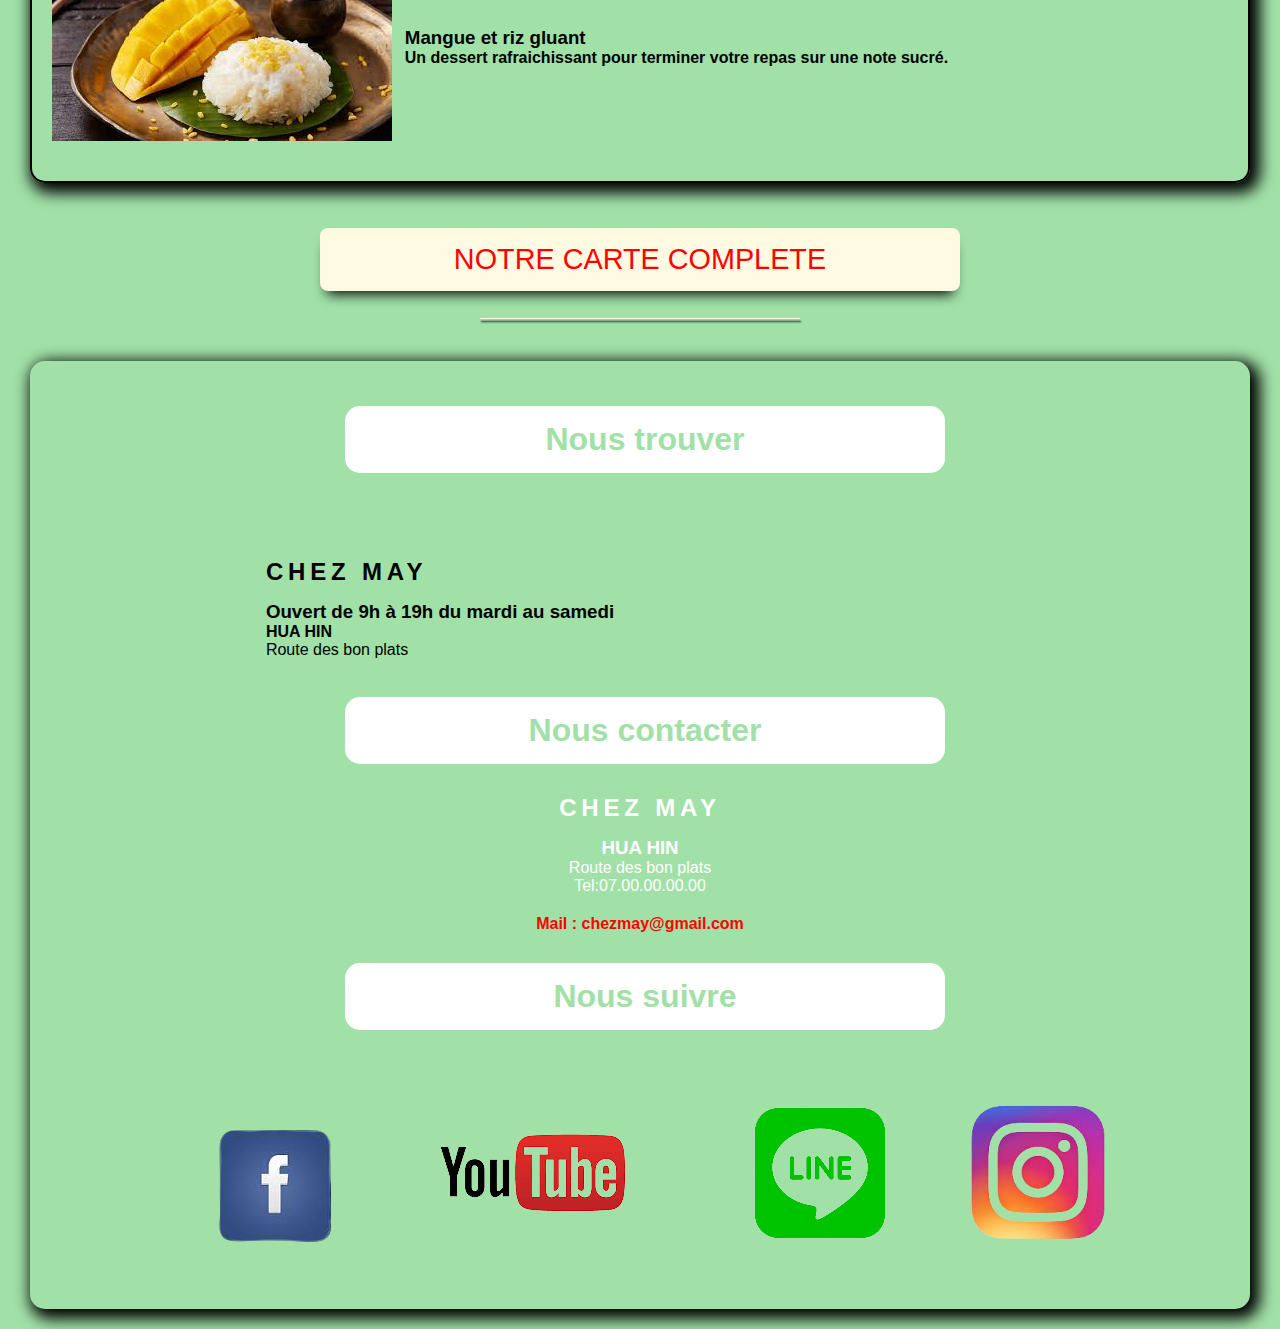
==== commit ccb89d25: "modife ez en er" ====
--- a/index.html
+++ b/index.html
@@ -74,7 +74,7 @@
     <div id="secondTrait"></div>
 
     <section class="contact" id="contact">
-      <h1>Nous trouvez</h1>
+      <h1>Nous trouver</h1>
       <div class="trouvez">
         <div class="adresse">
           <h2>CHEZ MAY</h2>
@@ -83,10 +83,10 @@
         <p>Route des bon plats</p>
         </div>        
         <div class="map">
-          <iframe src="https://www.google.com/maps/embed?pb=!1m18!1m12!1m3!1d4155.5693966290955!2d99.9497387513601!3d12.574573755930139!2m3!1f0!2f0!3f0!3m2!1i1024!2i768!4f13.1!3m3!1m2!1s0x30fdaaf400997211%3A0x40223bc2c381260!2sHua%20Hin%2C%20Province%20de%20Prachuap%20Khiri%20Khan%2077110%2C%20Tha%C3%AFlande!5e0!3m2!1sfr!2sfr!4v1614693896853!5m2!1sfr!2sfr" max-width="350" max-height="225" style="border:0;" allowfullscreen="" loading="lazy"></iframe>
+          <iframe src="https://www.google.com/maps/embed?pb=!1m18!1m12!1m3!1d4155.5693966290955!2d99.9497387513601!3d12.574573755930139!2m3!1f0!2f0!3f0!3m2!1i1024!2i768!4f13.1!3m3!1m2!1s0x30fdaaf400997211%3A0x40223bc2c381260!2sHua%20Hin%2C%20Province%20de%20Prachuap%20Khiri%20Khan%2077110%2C%20Tha%C3%AFlande!5e0!3m2!1sfr!2sfr!4v1614693896853!5m2!1sfr!2sfr" max-width="450" max-height="250" style="border:0;" allowfullscreen="" loading="lazy"></iframe>
         </div>
       </div>
-      <h1>Nous contactez</h1>
+      <h1>Nous contacter</h1>
       <div class="contactez">
         <h2>CHEZ MAY</h2>
         <h3>HUA HIN</h3>
--- a/style.css
+++ b/style.css
@@ -307,8 +307,9 @@
   margin-top: 15px;
 }
 .contactez a p {
+  color: red;
   font-weight: bold;
-  background-color: rgb(164, 245, 139);
+  /* background-color: rgb(164, 245, 139); */
   border-radius: 5px;
   padding: 5px;
 }
@@ -378,7 +379,6 @@
 @media (max-width: 400px) {
   .map {
     margin-left: -40px;
-    width: 100px;
     justify-content: center;
   }
 }
